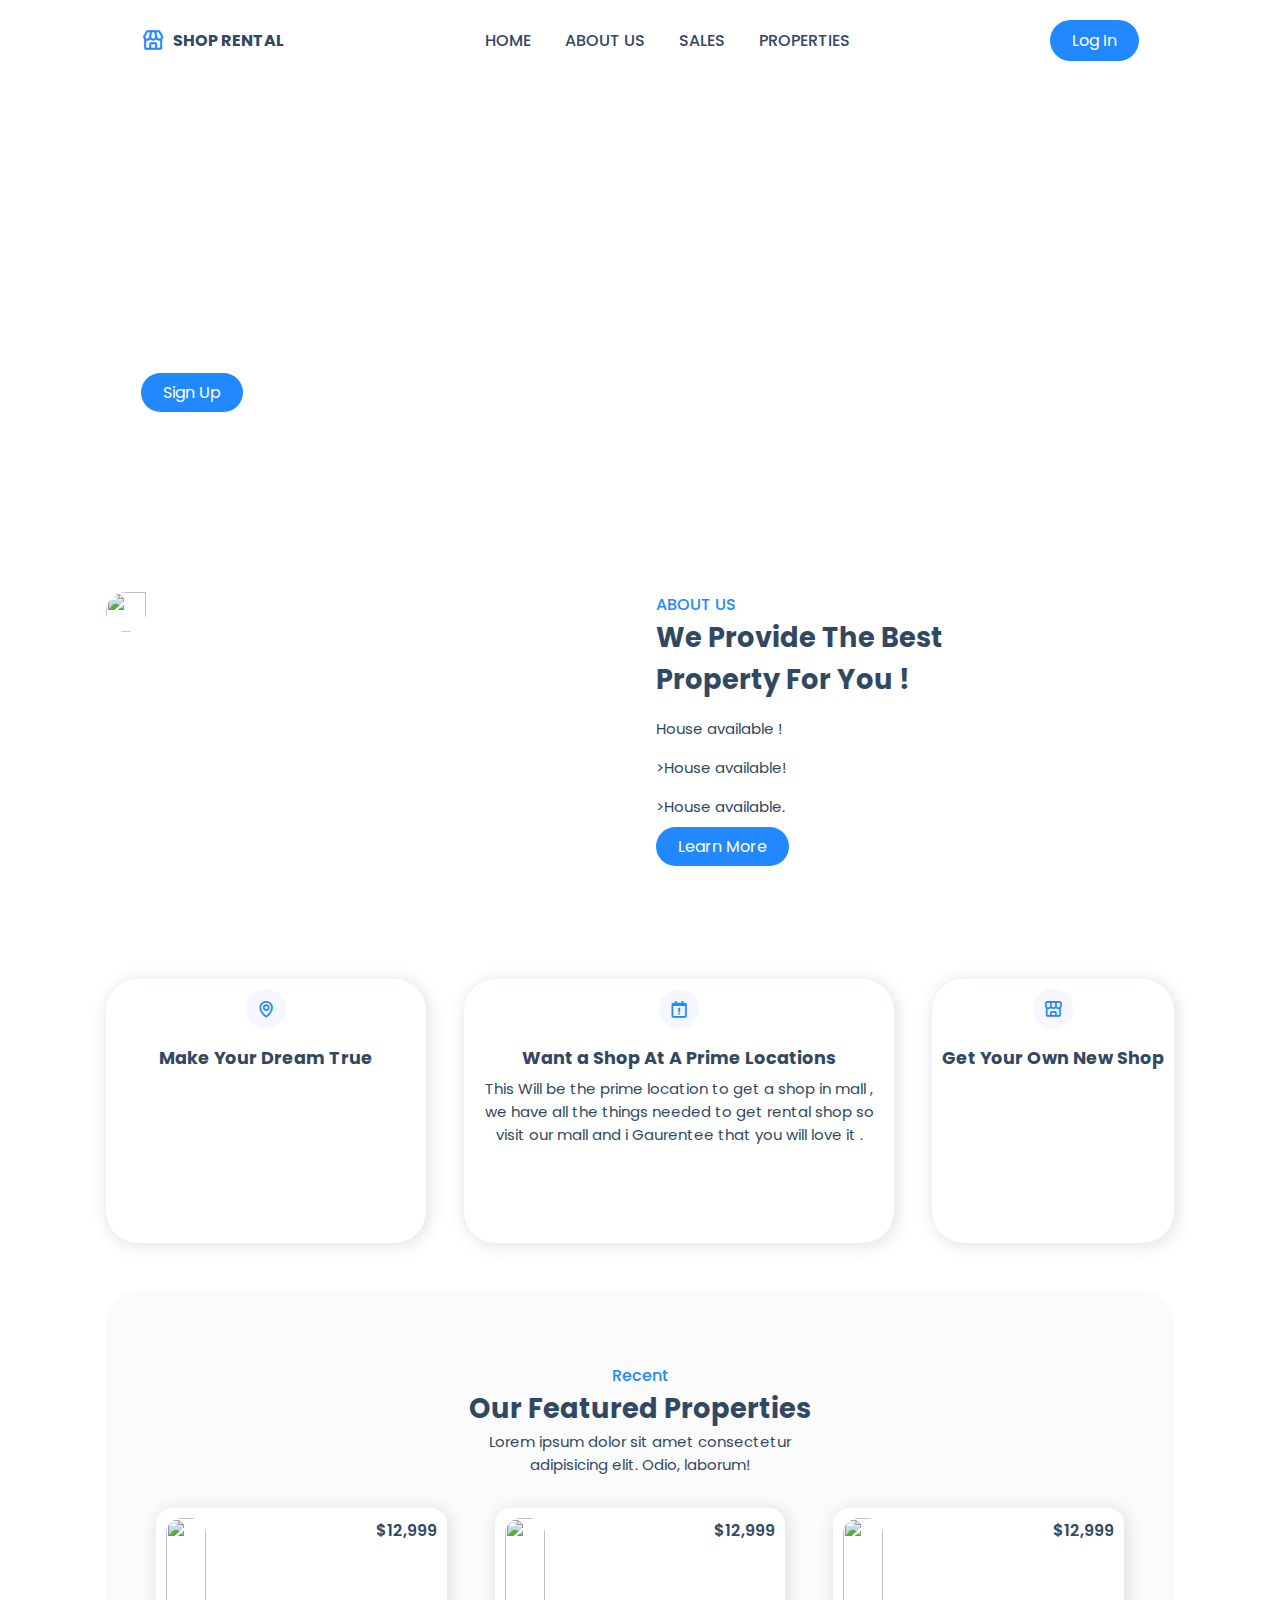
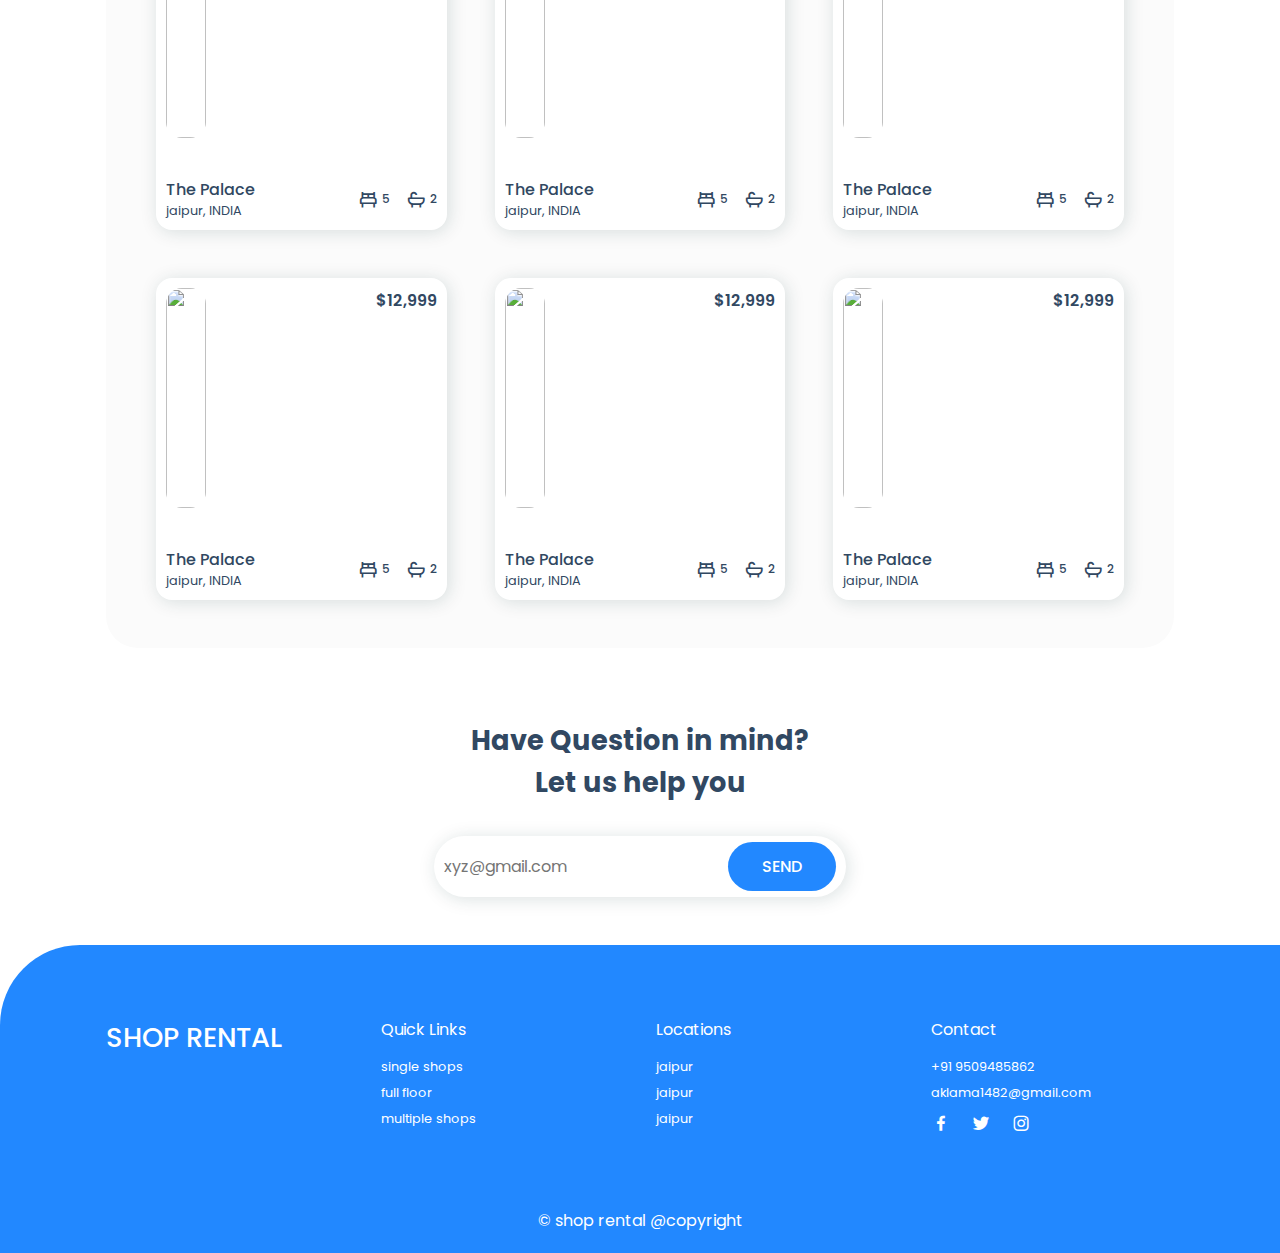
==== Responsive House Rent Website/index.html @ 27cb2168 "Add files via upload" ====
<!DOCTYPE html>
<html lang="en">
<head>
    <meta charset="UTF-8">
    <meta http-equiv="X-UA-Compatible" content="IE=edge">
    <meta name="viewport" content="width=device-width, initial-scale=1.0">
    <title>Responsive House Rent Website</title>
    <!-- LInk To CSS -->
    <link rel="stylesheet" href="style.css">
    <!-- Box Icons -->
    <link rel="stylesheet"
  href="https://cdn.jsdelivr.net/npm/boxicons@latest/css/boxicons.min.css">
    <link rel="icon" href="bxs-store.png">
</head>
<body>
    <!-- Navbar -->
    <header>
        <div class="nav container">
            <!-- Logo -->
            <a href="index.html" class="logo"><i class='bx bx-store'></i>SHOP RENTAL</a>
            <!-- Menu Icon -->
            <input type="checkbox" name="" id="menu">
            <label for="menu" <i class='bx bx-menu' id="menu-icon"></i></label>
            <!-- Nav List -->
            <ul class="navbar">
                <li><a href="#home">Home</a></li>
                <li><a href="#about">About Us</a></li>
                <li><a href="#sales">Sales</a></li>
                <li><a href="#properties">Properties</a></li>
            </ul>
            <!-- Log In Button -->
            <a href="login.html" class="btn">Log In</a>
        </div>

    </header>
    <!-- Home -->
    <section class="home container" id="home">
        <div class="home-text">
            <h1>Find Your Next <br>Perfect Place To <br>Live.</h1>
            <a href="sign-up.html" class="btn">Sign Up</a>
        </div>
    </section>
    <!-- About -->
    <section class="about container" id="about">
        <div class="about-img">
            <img src="img/about.jpg" alt="">
        </div>
        <div class="about-text">
            <span>About Us</span>
            <h2>We Provide The Best <br>Property For You !</h2>
            <p>House available !</p>
            <p>>House available!</p>
            <p>>House available.</p>
            <a href="#" class="btn">Learn More</a>
        </div>
    </section>
    <!-- Sales -->
    <section class="sales container" id="sales">
        <!-- Box 1 -->
        <div class="box">
            <i class='bx bx-map' ></i>
            <h3>Make Your Dream True</h3>
            <p><iframe src="https://www.google.com/maps/embed?pb=!1m18!1m12!1m3!1d3507.959193172745!2d77.58200911507849!3d28.450646482489883!2m3!1f0!2f0!3f0!3m2!1i1024!2i768!4f13.1!3m3!1m2!1s0x390cbf94deb6bc39%3A0x7ba6bedc9a2b537f!2sBennett%20University%20(Times%20of%20India%20Group)!5e0!3m2!1sen!2sin!4v1676350969796!5m2!1sen!2sin" width="600" height="450" style="border:0;" allowfullscreen="" loading="lazy" referrerpolicy="no-referrer-when-downgrade"></iframe></p>
        </div>
        <!-- Box 2 -->
        <div class="box">
            <i class='bx bx-calendar-exclamation' ></i>
            <h3>Want a Shop At A Prime Locations</h3>
            <p>This Will be the prime location to get a shop in mall , we have all the things needed to get rental shop so visit our mall and i Gaurentee that you will love it .</p>
        </div>
        <!-- Bbx-ox 1 -->
        <div class="box">
            <i class='bx bx-store-alt ' ></i>
            <h3>Get Your Own New Shop</h3>
            <p></p>
        </div>
    </section>
    <!-- Properties -->
    <section class="properties container" id="properties">
        <div class="heading">
            <span>Recent</span>
            <h2>Our Featured Properties</h2>
            <p>Lorem ipsum dolor sit amet consectetur <br> adipisicing elit. Odio, laborum!</p>
        </div>
        <div class="properties-container container">
            <!-- Box 1 -->
            <div class="box">
                <img src="img/p1.jpg" alt="">
                <h3>$12,999</h3>
                <div class="content">
                    <div class="text">
                        <h3>The Palace</h3>
                        <p>jaipur, INDIA</p>
                    </div>
                    <div class="icon">
                        <i class='bx bx-bed' ><span>5</span></i>
                        <i class='bx bx-bath' ><span>2</span></i>
                    </div>
                </div>
            </div>
            <!-- Box 2 -->
            <div class="box">
                <img src="img/p2.jpg" alt="">
                <h3>$12,999</h3>
                <div class="content">
                    <div class="text">
                        <h3>The Palace</h3>
                        <p>jaipur, INDIA</p>
                    </div>
                    <div class="icon">
                        <i class='bx bx-bed' ><span>5</span></i>
                        <i class='bx bx-bath' ><span>2</span></i>
                    </div>
                </div>
            </div>
            <!-- Box 3 -->
            <div class="box">
                <img src="img/p3.jpg" alt="">
                <h3>$12,999</h3>
                <div class="content">
                    <div class="text">
                        <h3>The Palace</h3>
                        <p>jaipur, INDIA</p>
                    </div>
                    <div class="icon">
                        <i class='bx bx-bed' ><span>5</span></i>
                        <i class='bx bx-bath' ><span>2</span></i>
                    </div>
                </div>
            </div>
            <!-- Box 4 -->
            <div class="box">
                <img src="img/p4.jpg" alt="">
                <h3>$12,999</h3>
                <div class="content">
                    <div class="text">
                        <h3>The Palace</h3>
                        <p>jaipur, INDIA</p>
                    </div>
                    <div class="icon">
                        <i class='bx bx-bed' ><span>5</span></i>
                        <i class='bx bx-bath' ><span>2</span></i>
                    </div>
                </div>
            </div>
            <!-- Box 5 -->
            <div class="box">
                <img src="img/p5.jpg" alt="">
                <h3>$12,999</h3>
                <div class="content">
                    <div class="text">
                        <h3>The Palace</h3>
                        <p>jaipur, INDIA</p>
                    </div>
                    <div class="icon">
                        <i class='bx bx-bed' ><span>5</span></i>
                        <i class='bx bx-bath' ><span>2</span></i>
                    </div>
                </div>
            </div>
            <!-- Box 6 -->
            <div class="box">
                <img src="img/p6.jpg" alt="">
                <h3>$12,999</h3>
                <div class="content">
                    <div class="text">
                        <h3>The Palace</h3>
                        <p>jaipur, INDIA</p>
                    </div>
                    <div class="icon">
                        <i class='bx bx-bed' ><span>5</span></i>
                        <i class='bx bx-bath' ><span>2</span></i>
                    </div>
                </div>
            </div>
        </div>
    </section>
    <!-- Newsletter -->
    <section class="newsletter container">
        <h2>Have Question in mind? <br>Let us help you</h2>
        <form action="">
            <input type="email" name="" id="email-box" placeholder="xyz@gmail.com" required>
            <input type="submit" value="Send" class="btn">
        </form>
    
    </section>
    <!-- Footer -->
    <section class="footer">
        <div class="footer-container container">
            <h2>SHOP RENTAL</h2>
            <div class="footer-box">
                <h3>Quick Links</h3>
                <a href="#">single shops</a>
                <a href="#">full floor</a>
                <a href="#">multiple shops</a>
            </div>
            <div class="footer-box">
                <h3>Locations</h3>
                <a href="#">jaipur</a>
                <a href="#">jaipur</a>
                <a href="#">jaipur</a>
            </div>
            <div class="footer-box">
                <h3>Contact</h3>
                <a href="#">+91 9509485862</a>
                <a href="#">aklama1482@gmail.com</a>
                <div class="social">
                    <a href="#"><i class='bx bxl-facebook' ></i></a>
                    <a href="#"><i class='bx bxl-twitter' ></i></a>
                    <a href="#"><i class='bx bxl-instagram' ></i></a>
                </div>
            </div>
        </div>
    </section>
    <!-- Copyright -->
    <div class="copyright">
        <p>&#169; shop rental @copyright</p>
    </div>

    
</body>
</html>
---- Responsive House Rent Website/style.css ----
/* Google Fonts */
@import url("https://fonts.googleapis.com/css2?family=Poppins:wght@400;500;600;700&display=swap");
* {
  font-family: "Poppins", sans-serif;
  margin: 0;
  padding: 0;
  box-sizing: border-box;
  scroll-behavior: smooth;
  scroll-padding-top: 3rem;
  list-style: none;
  text-decoration: none;
}
/* Variables */
:root {
  --main-color: #2288ff;
  --second-color: #192f6a;
  --text-color: #314862;
  --bg-color: #fff;

  /* Box Shadow */
  --box-shadow: 2px 2px 18px rgb(14 52 54 / 15%);
}
img {
  width: 100%;
}
body {
  color: var(--text-color);
}
section {
  padding: 4.5rem 0 3rem;
}
.container {
  max-width: 1068px;
  margin-left: auto;
  margin-right: auto;
}
header {
  display: block;
  width: 100%;
  background: var(--bg-color);
  position: fixed;
  top: 0;
  left: 0;
  z-index: 100;
}
.nav {
  display: flex;
  align-items: center;
  justify-content: space-between;
  padding: 20px 35px;
}
.logo {
  display: flex;
  align-items: center;
  column-gap: 0.5rem;
  font-size: 1rem;
  font-weight: 700;
  color: var(--text-color);
  text-transform: uppercase;
}
.logo .bx {
  font-size: 24px;
  color: var(--main-color);
}
.navbar {
  display: flex;
}
.navbar a {
  padding: 8px 17px;
  color: var(--text-color);
  font-size: 1rem;
  text-transform: uppercase;
  font-weight: 500;
}
.navbar a:hover {
  color: var(--main-color);
}
#menu-icon {
  font-size: 24px;
  cursor: pointer;
  display: none;
}
#menu {
  display: none;
}
.btn {
  padding: 8px 22px;
  background: var(--main-color);
  color: var(--bg-color);
  border-radius: 5rem;
}
.btn:hover {
  background: #3492fd;
}
/* Home */
.home {
  margin-top: 5rem;
  background: url(img/home.jpg);
  background-repeat: no-repeat;
  background-size: cover;
  background-position: center;
  height: 440px;
  border-radius: 1.5rem;
  display: flex;
  align-items: center;
}
.home-text {
  padding-left: 35px;
}
.home-text h1 {
  color: var(--bg-color);
  font-size: 2rem;
  margin-bottom: 1rem;
}
.about {
  display: grid;
  grid-template-columns: repeat(auto-fit, minmax(18rem, auto));
  gap: 2rem;
}
.about-img img {
  border-radius: 3rem 0 3rem 3rem;
}
.about-text span {
  font-size: 1rem;
  text-transform: uppercase;
  font-weight: 500;
  color: var(--main-color);
}
.about-text h2 {
  font-size: 1.7rem;
}
.about-text p {
  font-size: 0.938rem;
  margin: 1rem 0 1rem;
}
.sales {
  display: grid;
  grid-template-columns: repeat(auto-fit, minmax(240px, auto));
  gap: 2.4rem;
}
.sales .box {
  padding: 10px;
  background: var(--bg-color);
  box-shadow: var(--box-shadow);
  text-align: center;
  border-radius: 2rem;
}
.sales .box:hover
 {
  background: var(--main-color);
  color: var(--bg-color);
  transition: 0.4s all linear;
}
.sales .box .bx {
  padding: 10px;
  border-radius: 50%;
  background: #f6f6fe;
  color: var(--main-color);
  font-size: 20px;
}
.sales .box h3 {
  font-size: 1.1rem;
  margin: 1rem 0 0.4rem;
}
.sales .box p {
  font-size: 00.938rem;
  text-align-last: center;
  text-decoration: solid;
}
/* Properties */
.heading {
  text-align: center;
  margin-bottom: 2rem;
}
.heading span {
  font-weight: 500;
  color: var(--main-color);
}
.heading h2 {
  font-size: 1.7rem;
}
.heading p {
  font-size: 0.938rem;
}
.properties {
  background: #fbfbfb;
  border-radius: 2rem;
}
.properties-container {
  display: grid;
  grid-template-columns: repeat(auto-fit, minmax(240px, auto));
  gap: 3rem;
  padding: 0 50px;
}
.properties-container .box {
  background: var(--bg-color);
  padding: 10px;
  border-radius: 1rem;
  box-shadow: var(--box-shadow);
}
.properties-container .box:hover {
  transform: translateY(-10px);
  transition: 0.5s;
}
.properties-container .box img {
  border-radius: 1rem;
  height: 220px;
  object-fit: cover;
  object-position: center;
}
.properties-container .box h3 {
  font-size: 1rem;
  font-weight: 600;
  float: right;
}
.properties-container .box .content {
  display: flex;
  justify-content: space-between;
  margin-top: 2rem;
}
.properties-container .box .content .text h3 {
  font-weight: 500;
}
.properties-container .box .content .text p {
  font-size: 0.8rem;
}
.properties-container .box .content .icon {
  display: flex;
  align-items: center;
  column-gap: 1rem;
}
.properties-container .box .content .icon .bx {
  display: flex;
  align-items: center;
  font-size: 20px;
}
.properties-container .box .content .icon span {
  font-size: 12px;
  font-weight: 500;
  margin-left: 4px;
}
.newsletter {
  display: flex;
  flex-direction: column;
  align-items: center;
  row-gap: 2rem;
  justify-content: center;
  text-align: center;
}
.newsletter h2 {
  font-size: 1.7rem;
}
.newsletter form {
  background: var(--bg-color);
  box-shadow: var(--box-shadow);
  padding: 6px 10px;
  border-radius: 5rem;
}
.newsletter form input {
  border: none;
  outline: none;
  font-size: 1rem;
}
.newsletter #email-box {
  width: 280px;
}
.newsletter .btn {
  padding: 12px 34px;
  font-weight: 500;
  text-transform: uppercase;
}
.footer {
  background: var(--main-color);
  color: var(--bg-color);
  border-radius: 5rem 0 0 0;
}
.footer-container {
  display: grid;
  grid-template-columns: repeat(auto-fit, minmax(240px, auto));
  gap: 2rem;
}
.footer-container h2 {
  font-size: 1.7rem;
  font-weight: 500;
}
.footer-box {
  display: flex;
  flex-direction: column;
}
.footer-box h3 {
  margin-bottom: 1rem;
  font-size: 1rem;
  font-weight: 400;
}
.footer-box a {
  font-size: 0.8rem;
  color: var(--bg-color);
  font-weight: 400;
  margin-bottom: 0.5rem;
}
.footer-box a:hover {
  color: var(--text-color);
}
.social a {
  font-size: 20px;
  margin-right: 1rem;
}
.social a:hover {
  color: var(--second-color);
}
.copyright {
  padding: 20px;
  text-align: center;
  color: var(--bg-color);
  background: var(--main-color);
}
/* Log IN */
.login {
  display: grid;
  grid-template-columns: 0.4fr 1fr;
  align-items: center;
  min-height: 100vh;
  margin-top: 2rem;
}
.login-container {
  display: flex;
  flex-direction: column;
  row-gap: 1rem;
}
.login-container h2 {
  font-size: 1.4rem;
}
.login-container p {
  font-size: 0.9rem;
}
.login-container form {
  display: flex;
  flex-direction: column;
}
.login-container form span {
  font-size: 0.9rem;
  color: #8a8a8a;
  margin-bottom: 4px;
}
.login-container form input {
  border: 1px solid #8a8a8a;
  outline: none;
  padding: 10px;
  margin-bottom: 1rem;
  background: var(--bg-color);
}
.login-container form .buttom {
  outline: none;
  border: none;
  background: var(--main-color);
  color: var(--bg-color);
  font-size: 0.85rem;
  font-weight: 500;
}
.login-container form .buttom:hover {
  background: #3492fd;
}
.login-container form a {
  font-size: 0.9rem;
  text-align: right;
}
.login-container .btn {
  border-radius: 0;
  text-align: center;
}
/* Making Responsive */
@media (max-width: 1080px) {
  .container {
    margin-left: 1rem;
    margin-right: 1rem;
  }
}
@media (max-width: 880px) {
  section {
    padding: 4rem 0 3rem;
  }
  .properties-container {
    grid-template-columns: repeat(auto-fit, minmax(200px, auto));
    gap: 1rem;
    padding: 0 10px;
  }
  .footer-container {
    grid-template-columns: repeat(auto-fit, minmax(200px, auto));
    gap: 1rem;
  }
  .login {
    grid-template-columns: 0.6fr 1fr;
  }
}
@media (max-width: 768px) {
  .nav {
    padding: 10px 0;
  }
  #menu-icon {
    display: initial;
  }
  .navbar {
    position: absolute;
    top: 100%;
    right: 0;
    left: 0;
    display: flex;
    flex-direction: column;
    background: var(--second-color);
    text-align: center;
    clip-path: circle(0% at 100% 1%);
    transition: 0.6s;
  }
  .navbar a {
    display: block;
    margin: 1rem;
    padding: 20px;
    color: var(--bg-color);
  }
  .navbar a:hover {
    background: var(--main-color);
    color: var(--bg-color);
    transition: 0.2s;
  }
  #menu:checked ~ .navbar {
    clip-path: circle(144% at 100% 1%);
  }
  .about-text span {
    font-size: 0.9rem;
  }
  .about-text h2,
  .heading h2,
  .newsletter h2 {
    font-size: 1.4rem;
  }
}
@media (max-width: 638px) {
  .about-text {
    text-align: center;
  }
  .about-img {
    order: 2;
  }
  .login {
    grid-template-columns: 0.8fr 1fr;
  }
  .login {
    margin-top: 3rem;
  }
}
@media (max-width: 572px) {
  .login-image {
    display: none;
  }
  .login {
    justify-content: center;
    grid-template-columns: 1fr;
  }
}
@media (max-width: 442px) {
  .home-text {
    padding-left: 14px;
  }
  .home-text h1 {
    font-size: 1.7rem;
  }
  .about-text h2,
  .heading h2,
  .newsletter h2 {
    font-size: 1.2rem;
  }
  .properties-container {
    padding: 0;
  }
  .newsletter #email-box {
    width: 140px;
  }
  .footer {
    border-radius: 3rem 0 0 0;
  }
}
iframe{
  width: auto;
  height: auto;
}
img{
  height: 40px;
  width: 40px;
  margin-bottom: 0%;
  margin: 0;
}
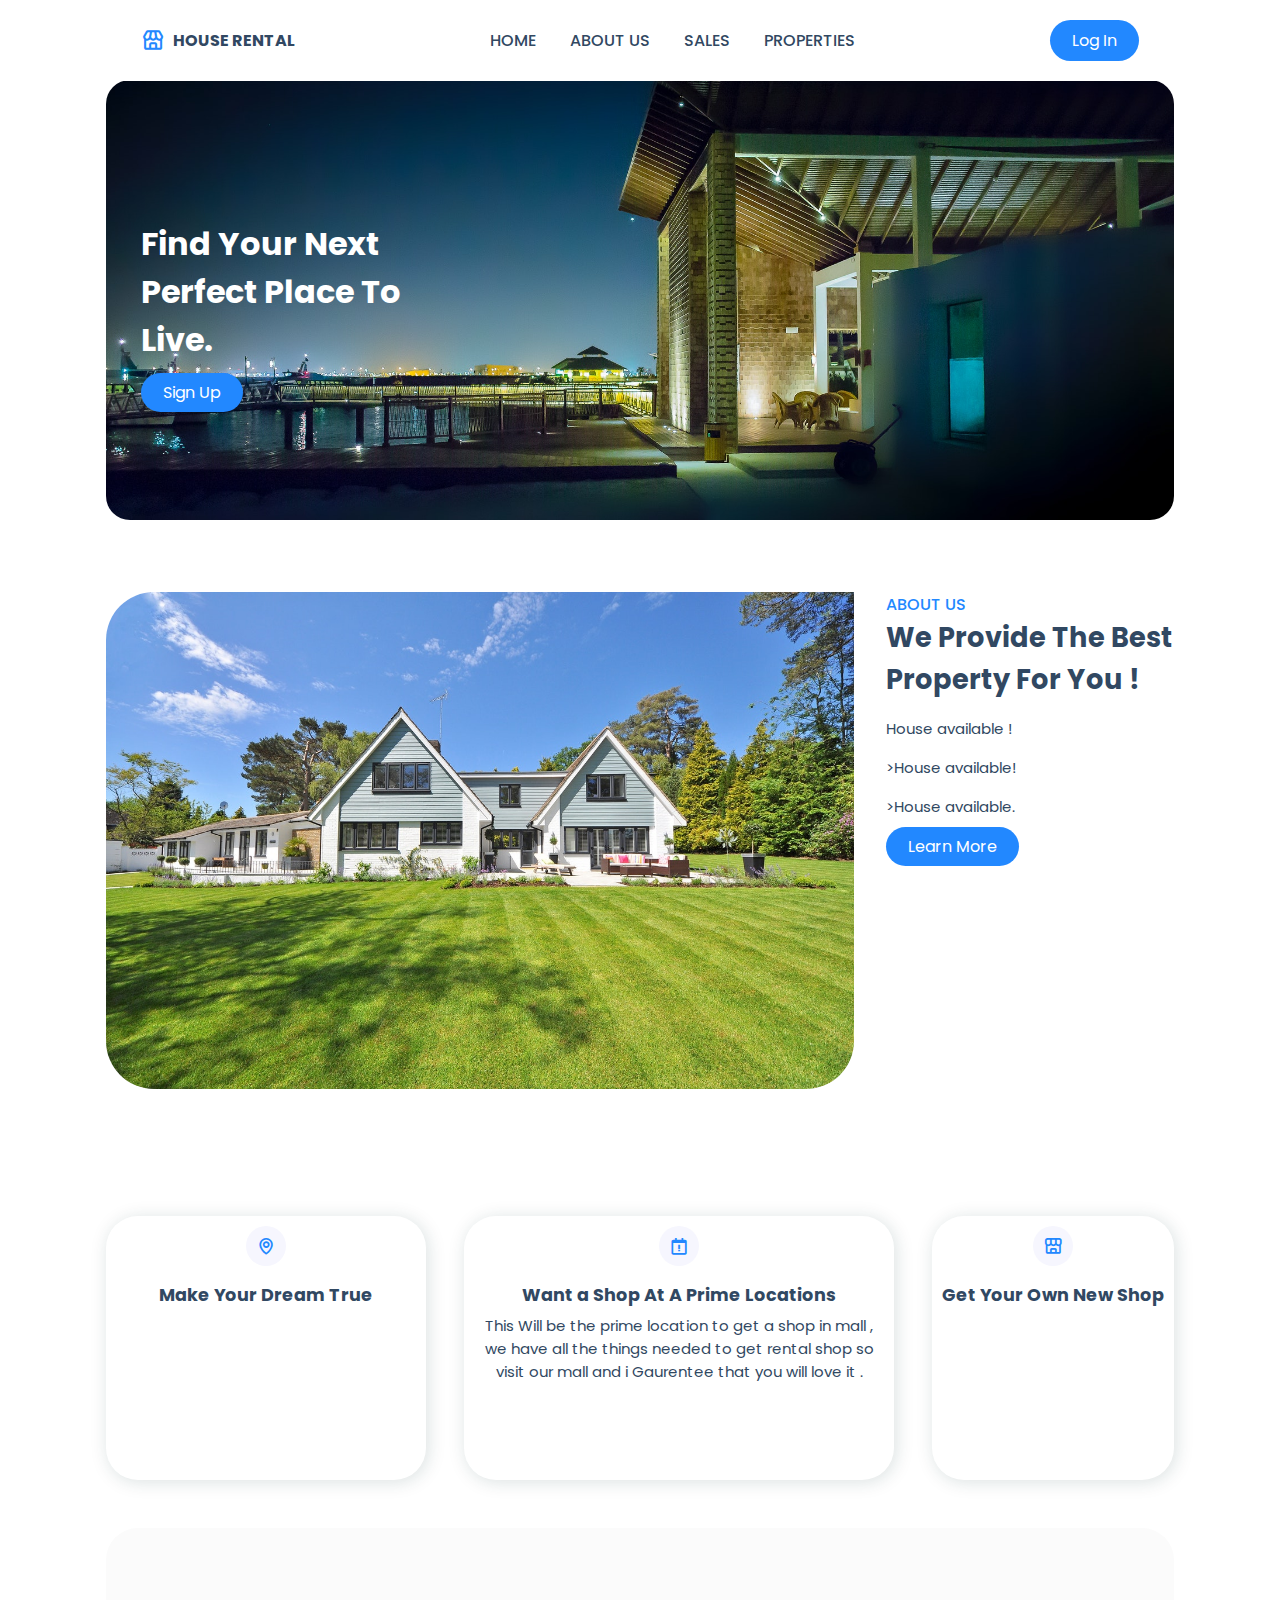
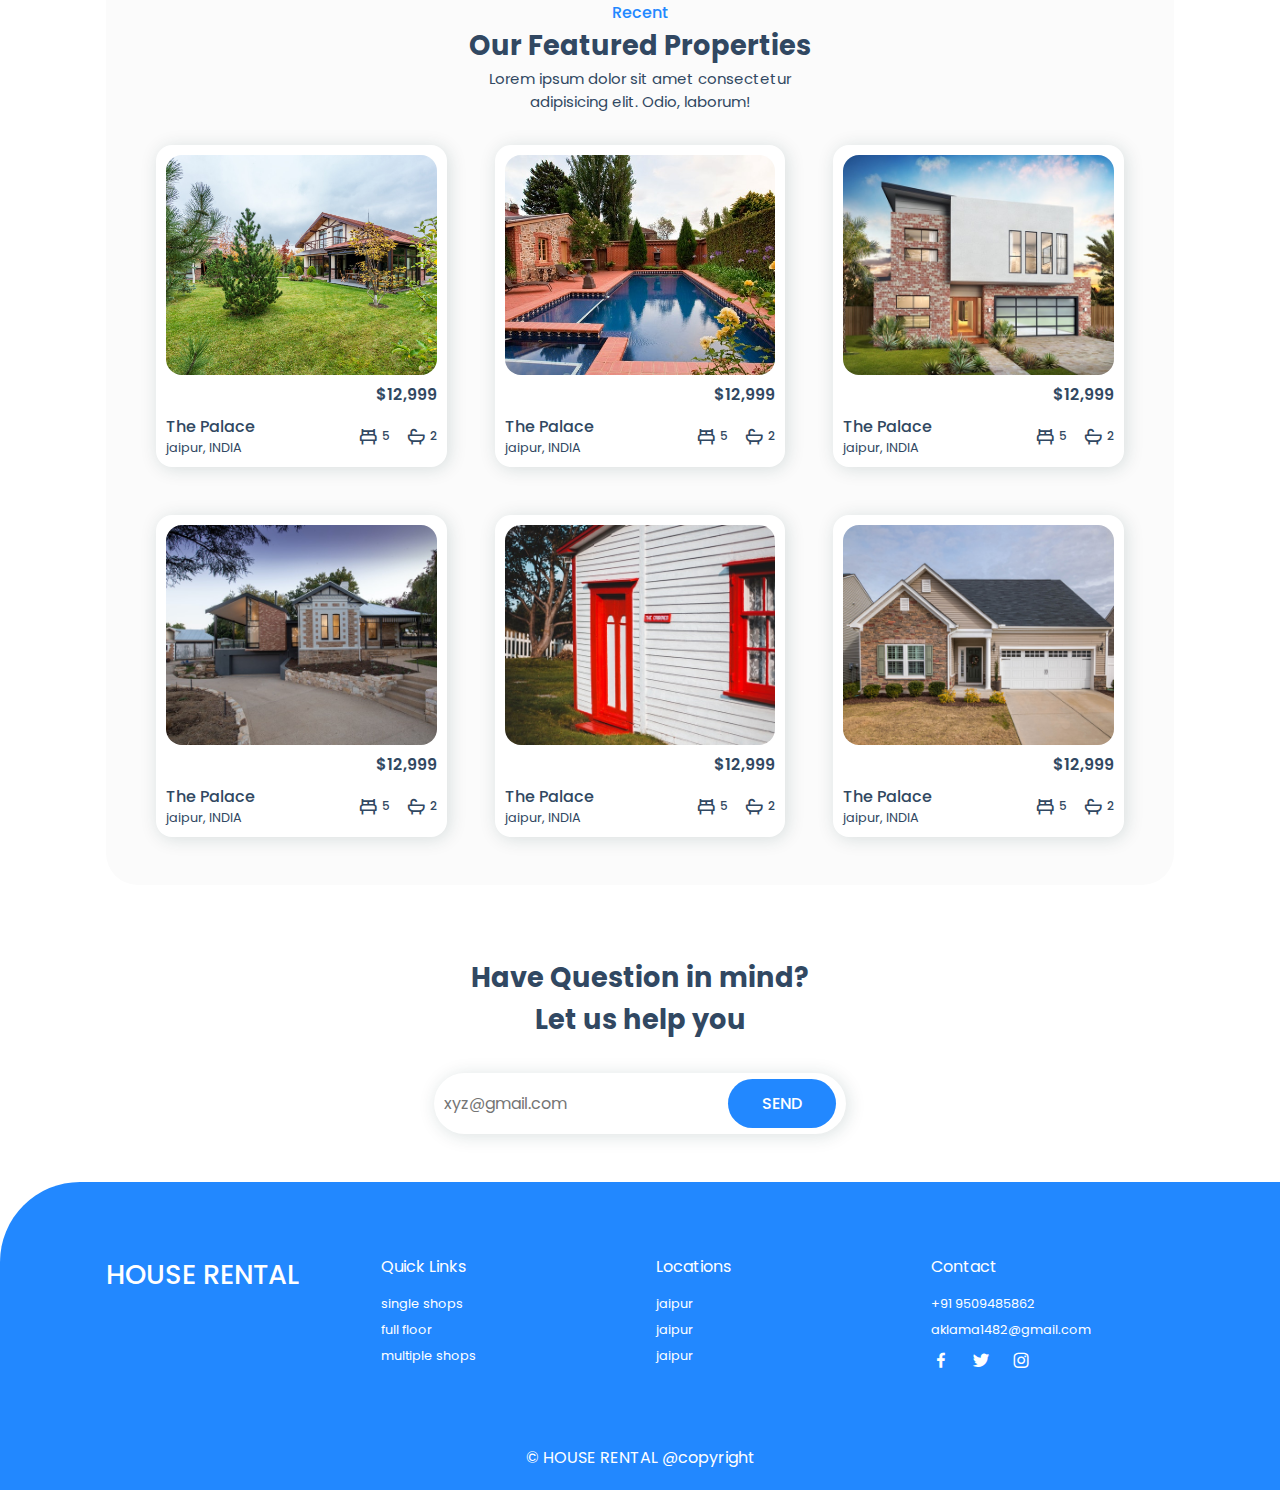
==== commit d6ffc1c9: "image not appearing fixed" ====
--- a/Responsive House Rent Website/index.html
+++ b/Responsive House Rent Website/index.html
@@ -17,7 +17,7 @@
     <header>
         <div class="nav container">
             <!-- Logo -->
-            <a href="index.html" class="logo"><i class='bx bx-store'></i>SHOP RENTAL</a>
+            <a href="index.html" class="logo"><i class='bx bx-store'></i>HOUSE RENTAL</a>
             <!-- Menu Icon -->
             <input type="checkbox" name="" id="menu">
             <label for="menu" <i class='bx bx-menu' id="menu-icon"></i></label>
@@ -187,7 +187,7 @@
     <!-- Footer -->
     <section class="footer">
         <div class="footer-container container">
-            <h2>SHOP RENTAL</h2>
+            <h2>HOUSE RENTAL</h2>
             <div class="footer-box">
                 <h3>Quick Links</h3>
                 <a href="#">single shops</a>
@@ -214,7 +214,7 @@
     </section>
     <!-- Copyright -->
     <div class="copyright">
-        <p>&#169; shop rental @copyright</p>
+        <p>&#169; HOUSE RENTAL @copyright</p>
     </div>
 
     
--- a/Responsive House Rent Website/style.css
+++ b/Responsive House Rent Website/style.css
@@ -482,10 +482,4 @@
 iframe{
   width: auto;
   height: auto;
-}
-img{
-  height: 40px;
-  width: 40px;
-  margin-bottom: 0%;
-  margin: 0;
 }